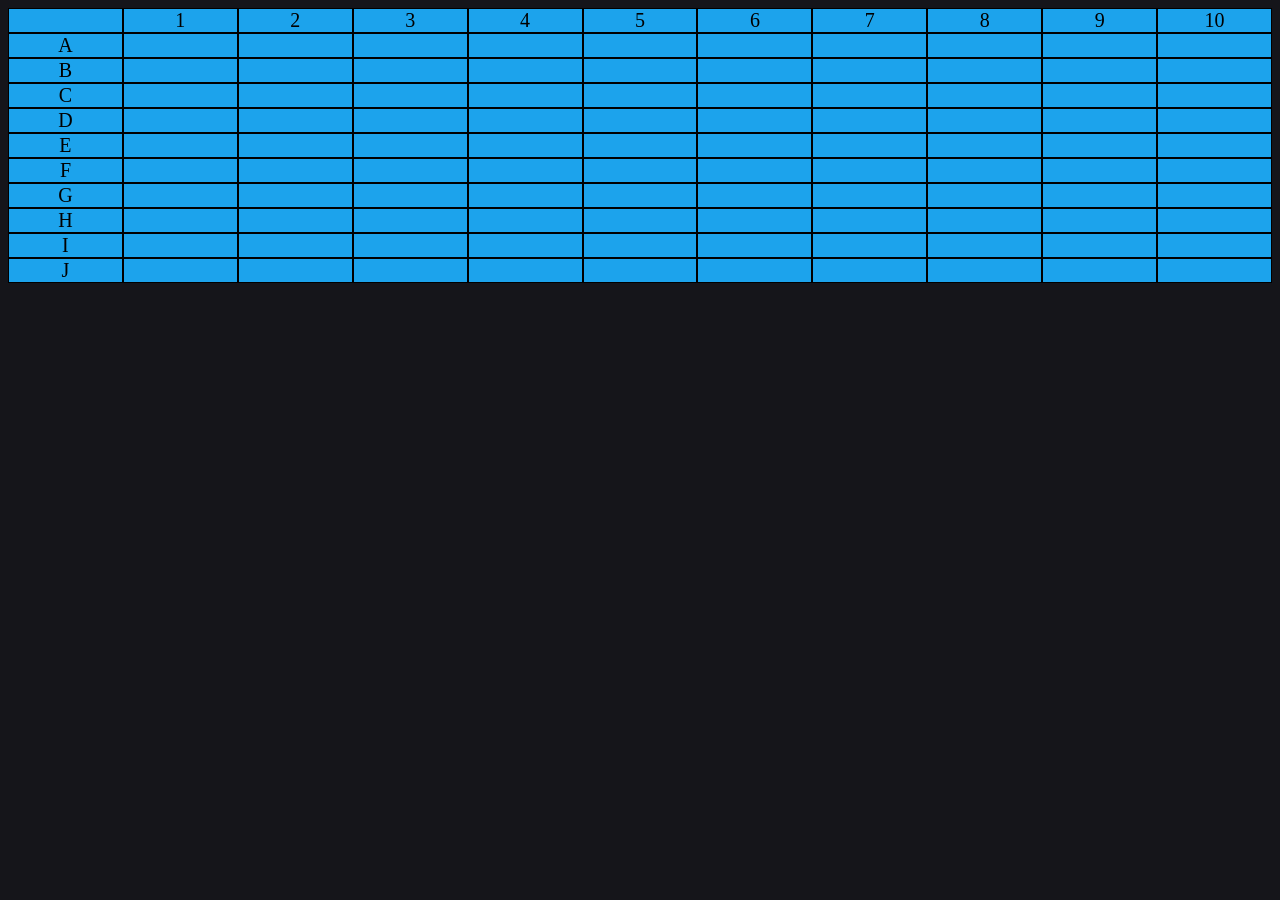
==== lokal.html @ 471d8bed "local game grid draft" ====
<!DOCTYPE html>
<html>
    <head>
        <link rel="stylesheet" href="main.css">
        <meta charset="UTF-8">
        <title>Potapljanje ladijc</title>
    </head>
    <body>
        <div class="container">
            <div></div>
            <div>1</div>
            <div>2</div>
            <div>3</div>
            <div>4</div>
            <div>5</div>
            <div>6</div>
            <div>7</div>
            <div>8</div>
            <div>9</div>
            <div>10</div>
            <div>A</div>
            <div></div>
            <div></div>
            <div></div>
            <div></div>
            <div></div>
            <div></div>
            <div></div>
            <div></div>
            <div></div>
            <div></div>
            <div>B</div>
            <div></div>
            <div></div>
            <div></div>
            <div></div>
            <div></div>
            <div></div>
            <div></div>
            <div></div>
            <div></div>
            <div></div>
            <div>C</div>
            <div></div>
            <div></div>
            <div></div>
            <div></div>
            <div></div>
            <div></div>
            <div></div>
            <div></div>
            <div></div>
            <div></div>
            <div>D</div>
            <div></div>
            <div></div>
            <div></div>
            <div></div>
            <div></div>
            <div></div>
            <div></div>
            <div></div>
            <div></div>
            <div></div>
            <div>E</div>
            <div></div>
            <div></div>
            <div></div>
            <div></div>
            <div></div>
            <div></div>
            <div></div>
            <div></div>
            <div></div>
            <div></div>
            <div>F</div>
            <div></div>
            <div></div>
            <div></div>
            <div></div>
            <div></div>
            <div></div>
            <div></div>
            <div></div>
            <div></div>
            <div></div>
            <div>G</div>
            <div></div>
            <div></div>
            <div></div>
            <div></div>
            <div></div>
            <div></div>
            <div></div>
            <div></div>
            <div></div>
            <div></div>
            <div>H</div>
            <div></div>
            <div></div>
            <div></div>
            <div></div>
            <div></div>
            <div></div>
            <div></div>
            <div></div>
            <div></div>
            <div></div>
            <div>I</div>
            <div></div>
            <div></div>
            <div></div>
            <div></div>
            <div></div>
            <div></div>
            <div></div>
            <div></div>
            <div></div>
            <div></div>
            <div>J</div>
            <div></div>
            <div></div>
            <div></div>
            <div></div>
            <div></div>
            <div></div>
            <div></div>
            <div></div>
            <div></div>
            <div></div>
        </div>
    </body>
</html>
---- main.css ----
* {
    color: #F1F1F1;
    background-color: #15151a;
    font-family: Verdana;
    font-size: 35px;
}
h1 {
    display: flex;
    justify-content: center;
    align-items: center;
}
a {
    display: block;
    width: fit-content;
    margin: 0 auto;
    text-decoration: none;
    text-align: center;
}
#lokal:hover{
    color: rgb(0, 119, 255);
}
#splet:hover{
    color: rgb(238, 34, 34);
}
.container {
    display: grid;
    grid-template-columns: auto auto auto;
    background-color: #1ca3ec;
    grid-template-columns: 1fr 1fr 1fr 1fr 1fr 1fr 1fr 1fr 1fr 1fr 1fr;
}
.container div {
    background-color: #1ca3ec;
    color: BLACK;
    border: 1px solid black;
    font-size: 20px;
    text-align: center;
}
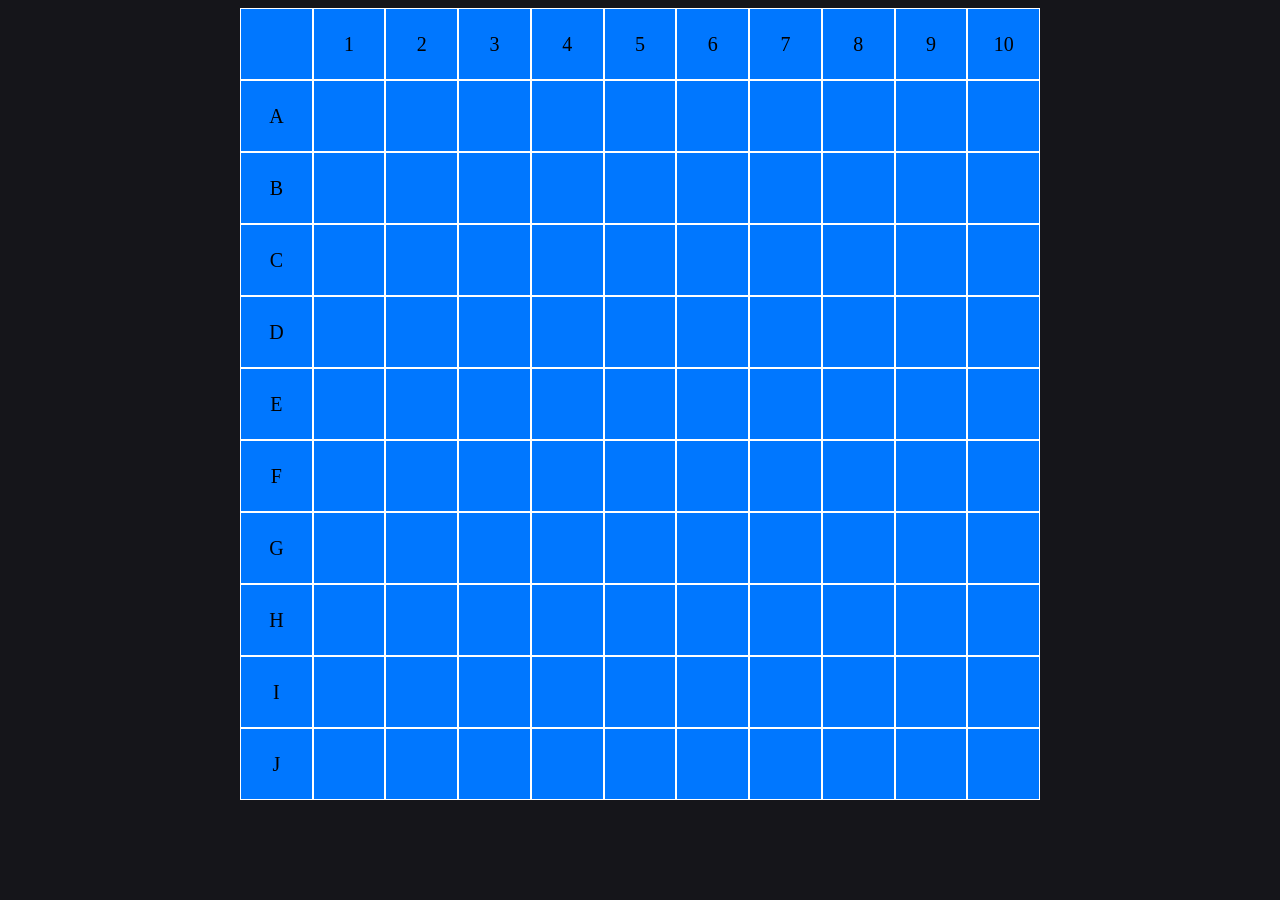
==== commit 9cd4f3ee: "local game grid made better" ====
--- a/lokal.html
+++ b/lokal.html
@@ -6,7 +6,7 @@
         <title>Potapljanje ladijc</title>
     </head>
     <body>
-        <div class="container">
+        <div class="container" id="main_c">
             <div></div>
             <div>1</div>
             <div>2</div>
--- a/main.css
+++ b/main.css
@@ -22,16 +22,22 @@
 #splet:hover{
     color: rgb(238, 34, 34);
 }
-.container {
+#main_c {
     display: grid;
     grid-template-columns: auto auto auto;
     background-color: #1ca3ec;
-    grid-template-columns: 1fr 1fr 1fr 1fr 1fr 1fr 1fr 1fr 1fr 1fr 1fr;
+    grid-template-columns: repeat(11, 1fr);
+    max-width: 800px;
+    margin: auto;
 }
 .container div {
-    background-color: #1ca3ec;
+    background-color: rgb(0, 119, 255);
     color: BLACK;
-    border: 1px solid black;
+    border: 1px solid WHITE;
     font-size: 20px;
     text-align: center;
+    display: flex;
+    align-items: center;     /* vertical center */
+    justify-content: center; /* horizontal center (optional) */
+    height: 70px;
 }
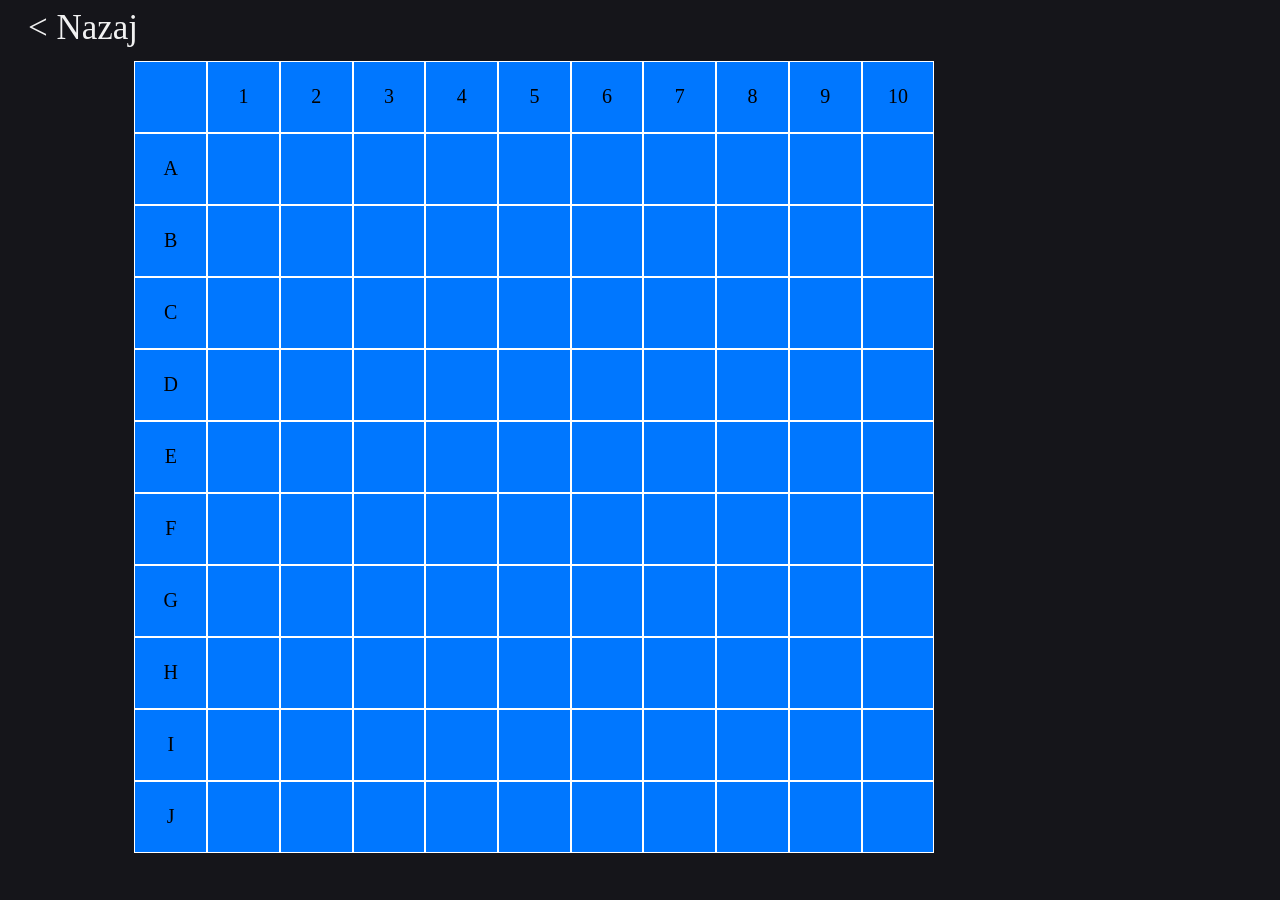
==== commit 4af6e298: "more html setup" ====
--- a/lokal.html
+++ b/lokal.html
@@ -6,6 +6,8 @@
         <title>Potapljanje ladijc</title>
     </head>
     <body>
+        <div>
+            <a id="back" href="index.html">< Nazaj</a>
         <div class="container" id="main_c">
             <div></div>
             <div>1</div>
@@ -19,115 +21,116 @@
             <div>9</div>
             <div>10</div>
             <div>A</div>
-            <div></div>
-            <div></div>
-            <div></div>
-            <div></div>
-            <div></div>
-            <div></div>
-            <div></div>
-            <div></div>
-            <div></div>
-            <div></div>
+            <div id="dA1"></div>
+            <div id="dA2"></div>
+            <div id="dA3"></div>
+            <div id="dA4"></div>
+            <div id="dA5"></div>
+            <div id="dA6"></div>
+            <div id="dA7"></div>
+            <div id="dA8"></div>
+            <div id="dA9"></div>
+            <div id="dA10"></div>
             <div>B</div>
-            <div></div>
-            <div></div>
-            <div></div>
-            <div></div>
-            <div></div>
-            <div></div>
-            <div></div>
-            <div></div>
-            <div></div>
-            <div></div>
+            <div id="dB1"></div>
+            <div id="dB2"></div>
+            <div id="dB3"></div>
+            <div id="dB4"></div>
+            <div id="dB5"></div>
+            <div id="dB6"></div>
+            <div id="dB7"></div>
+            <div id="dB8"></div>
+            <div id="dB9"></div>
+            <div id="dB10"></div>
             <div>C</div>
-            <div></div>
-            <div></div>
-            <div></div>
-            <div></div>
-            <div></div>
-            <div></div>
-            <div></div>
-            <div></div>
-            <div></div>
-            <div></div>
+            <div id="dC1"></div>
+            <div id="dC2"></div>
+            <div id="dC3"></div>
+            <div id="dC4"></div>
+            <div id="dC5"></div>
+            <div id="dC6"></div>
+            <div id="dC7"></div>
+            <div id="dC8"></div>
+            <div id="dC9"></div>
+            <div id="dC10"></div>
             <div>D</div>
-            <div></div>
-            <div></div>
-            <div></div>
-            <div></div>
-            <div></div>
-            <div></div>
-            <div></div>
-            <div></div>
-            <div></div>
-            <div></div>
+            <div id="dD1"></div>
+            <div id="dD2"></div>
+            <div id="dD3"></div>
+            <div id="dD4"></div>
+            <div id="dD5"></div>
+            <div id="dD6"></div>
+            <div id="dD7"></div>
+            <div id="dD8"></div>
+            <div id="dD9"></div>
+            <div id="dD10"></div>
             <div>E</div>
-            <div></div>
-            <div></div>
-            <div></div>
-            <div></div>
-            <div></div>
-            <div></div>
-            <div></div>
-            <div></div>
-            <div></div>
-            <div></div>
+            <div id="dE1"></div>
+            <div id="dE2"></div>
+            <div id="dE3"></div>
+            <div id="dE4"></div>
+            <div id="dE5"></div>
+            <div id="dE6"></div>
+            <div id="dE7"></div>
+            <div id="dE8"></div>
+            <div id="dE9"></div>
+            <div id="dE10"></div>
             <div>F</div>
-            <div></div>
-            <div></div>
-            <div></div>
-            <div></div>
-            <div></div>
-            <div></div>
-            <div></div>
-            <div></div>
-            <div></div>
-            <div></div>
+            <div id="dF1"></div>
+            <div id="dF2"></div>
+            <div id="dF3"></div>
+            <div id="dF4"></div>
+            <div id="dF5"></div>
+            <div id="dF6"></div>
+            <div id="dF7"></div>
+            <div id="dF8"></div>
+            <div id="dF9"></div>
+            <div id="dF10"></div>
             <div>G</div>
-            <div></div>
-            <div></div>
-            <div></div>
-            <div></div>
-            <div></div>
-            <div></div>
-            <div></div>
-            <div></div>
-            <div></div>
-            <div></div>
+            <div id="dG1"></div>
+            <div id="dG2"></div>
+            <div id="dG3"></div>
+            <div id="dG4"></div>
+            <div id="dG5"></div>
+            <div id="dG6"></div>
+            <div id="dG7"></div>
+            <div id="dG8"></div>
+            <div id="dG9"></div>
+            <div id="dG10"></div>
             <div>H</div>
-            <div></div>
-            <div></div>
-            <div></div>
-            <div></div>
-            <div></div>
-            <div></div>
-            <div></div>
-            <div></div>
-            <div></div>
-            <div></div>
+            <div id="dH1"></div>
+            <div id="dH2"></div>
+            <div id="dH3"></div>
+            <div id="dH4"></div>
+            <div id="dH5"></div>
+            <div id="dH6"></div>
+            <div id="dH7"></div>
+            <div id="dH8"></div>
+            <div id="dH9"></div>
+            <div id="dH10"></div>
             <div>I</div>
-            <div></div>
-            <div></div>
-            <div></div>
-            <div></div>
-            <div></div>
-            <div></div>
-            <div></div>
-            <div></div>
-            <div></div>
-            <div></div>
+            <div id="dI1"></div>
+            <div id="dI2"></div>
+            <div id="dI3"></div>
+            <div id="dI4"></div>
+            <div id="dI5"></div>
+            <div id="dI6"></div>
+            <div id="dI7"></div>
+            <div id="dI8"></div>
+            <div id="dI9"></div>
+            <div id="dI10"></div>
             <div>J</div>
-            <div></div>
-            <div></div>
-            <div></div>
-            <div></div>
-            <div></div>
-            <div></div>
-            <div></div>
-            <div></div>
-            <div></div>
-            <div></div>
+            <div id="dJ1"></div>
+            <div id="dJ2"></div>
+            <div id="dJ3"></div>
+            <div id="dJ4"></div>
+            <div id="dJ5"></div>
+            <div id="dJ6"></div>
+            <div id="dJ7"></div>
+            <div id="dJ8"></div>
+            <div id="dJ9"></div>
+            <div id="dJ10"></div>
+        </div>
         </div>
     </body>
 </html>
--- a/main.css
+++ b/main.css
@@ -9,7 +9,7 @@
     justify-content: center;
     align-items: center;
 }
-a {
+.main_a {
     display: block;
     width: fit-content;
     margin: 0 auto;
@@ -28,7 +28,8 @@
     background-color: #1ca3ec;
     grid-template-columns: repeat(11, 1fr);
     max-width: 800px;
-    margin: auto;
+    margin-left: 10%;
+    margin-top: 1%;
 }
 .container div {
     background-color: rgb(0, 119, 255);
@@ -37,7 +38,15 @@
     font-size: 20px;
     text-align: center;
     display: flex;
-    align-items: center;     /* vertical center */
-    justify-content: center; /* horizontal center (optional) */
+    align-items: center;
+    justify-content: center;
     height: 70px;
+}
+#back {
+    margin: 20px;
+    padding-top: 20px;
+    text-decoration: none;
+}
+#back:hover{
+    color: #c2c2c2;
 }
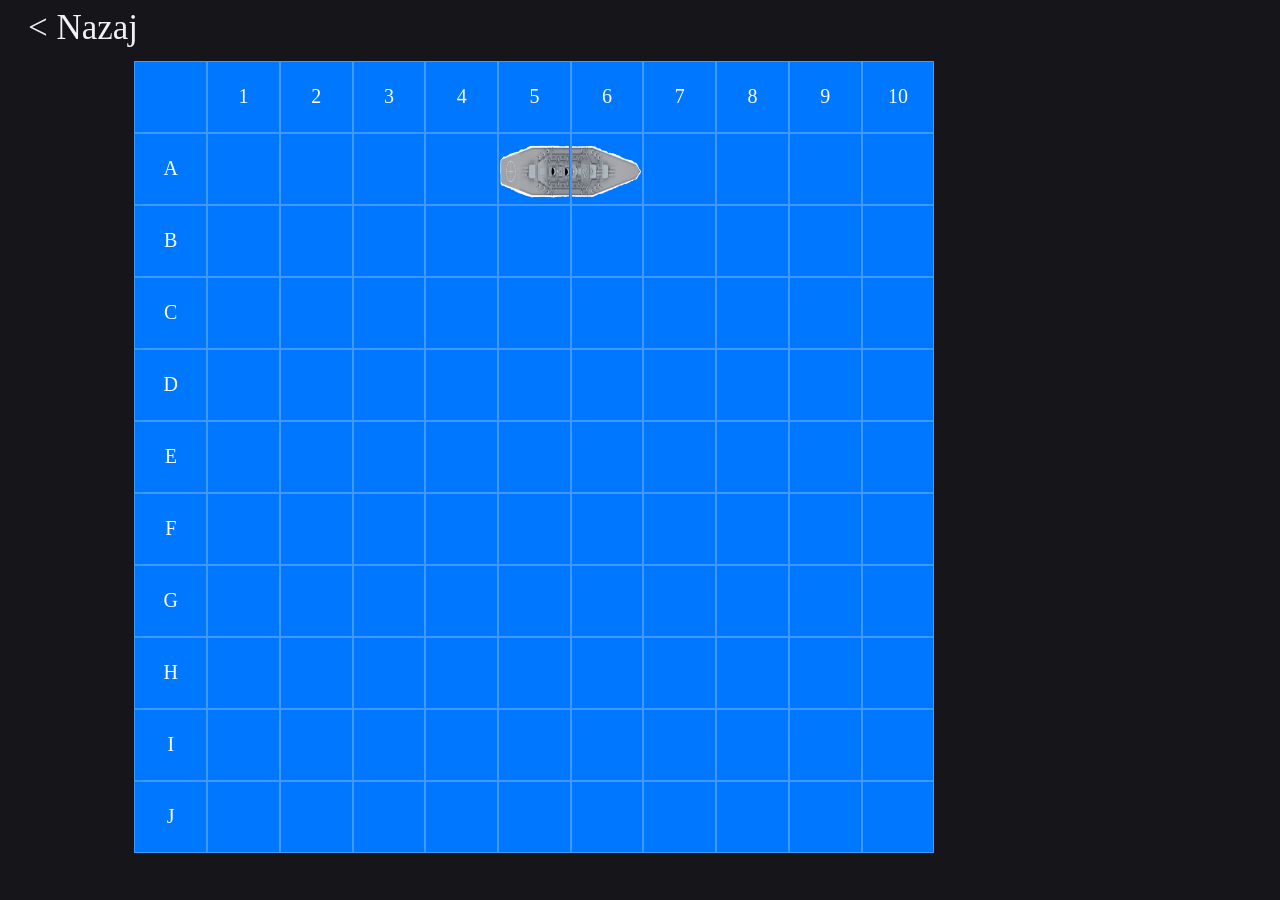
==== commit cc80e8fe: "test ladje" ====
--- a/lokal.html
+++ b/lokal.html
@@ -25,8 +25,8 @@
             <div id="dA2"></div>
             <div id="dA3"></div>
             <div id="dA4"></div>
-            <div id="dA5"></div>
-            <div id="dA6"></div>
+            <div id="dA5"><img style="background: transparent;" src="slike/destroyer1.png"></div>
+            <div id="dA6"><img style="background: transparent;" src="slike/destroyer2.png"></div>
             <div id="dA7"></div>
             <div id="dA8"></div>
             <div id="dA9"></div>
--- a/main.css
+++ b/main.css
@@ -33,8 +33,8 @@
 }
 .container div {
     background-color: rgb(0, 119, 255);
-    color: BLACK;
-    border: 1px solid WHITE;
+    color: WHITE;
+    border: 1px solid #FFFFFF40;
     font-size: 20px;
     text-align: center;
     display: flex;
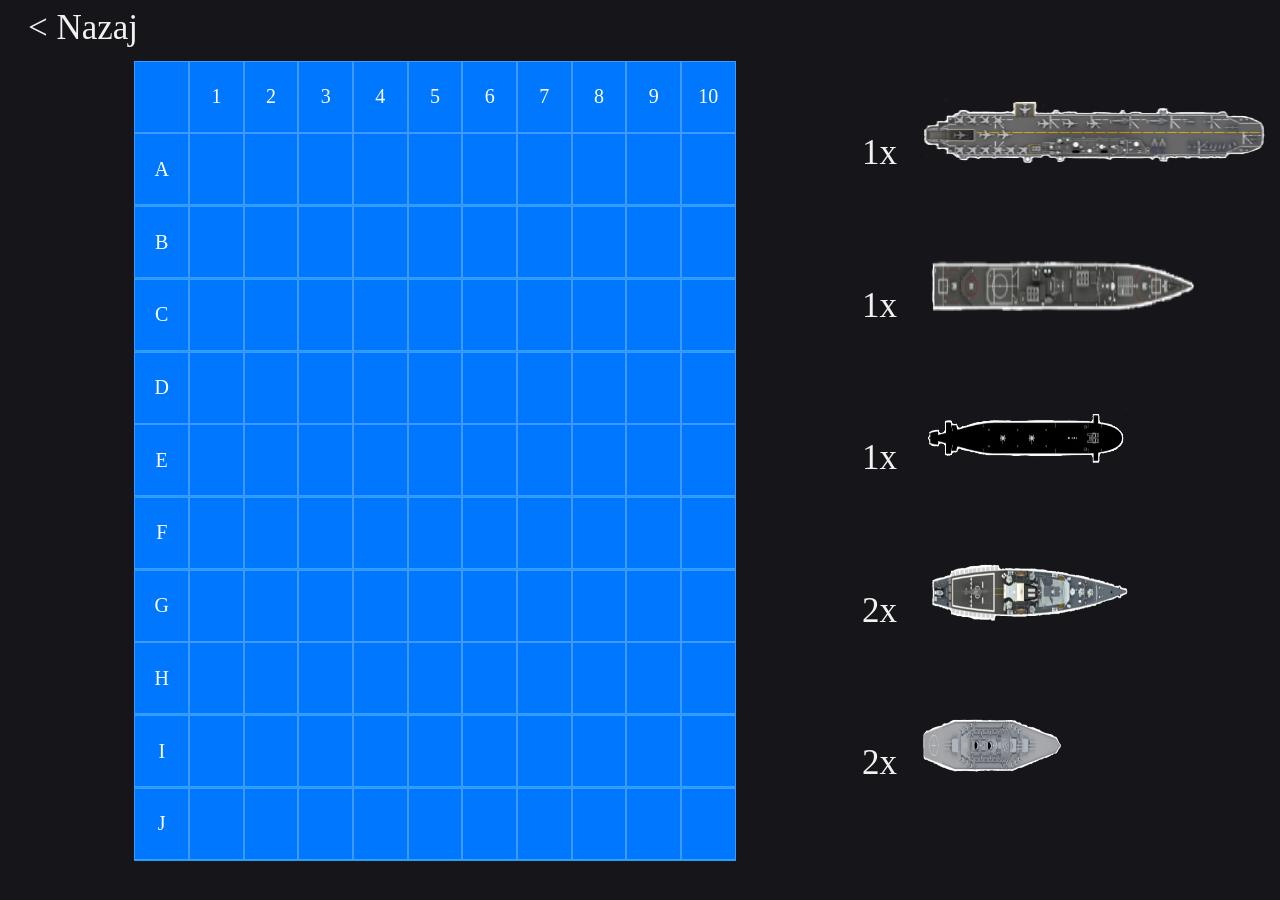
==== commit 324a77a8: "ship placement almost done" ====
--- a/lokal.html
+++ b/lokal.html
@@ -6,131 +6,133 @@
         <title>Potapljanje ladijc</title>
     </head>
     <body>
-        <div>
-            <a id="back" href="index.html">< Nazaj</a>
-        <div class="container" id="main_c">
-            <div></div>
-            <div>1</div>
-            <div>2</div>
-            <div>3</div>
-            <div>4</div>
-            <div>5</div>
-            <div>6</div>
-            <div>7</div>
-            <div>8</div>
-            <div>9</div>
-            <div>10</div>
-            <div>A</div>
-            <div id="dA1"></div>
-            <div id="dA2"></div>
-            <div id="dA3"></div>
-            <div id="dA4"></div>
-            <div id="dA5"><img style="background: transparent;" src="slike/destroyer1.png"></div>
-            <div id="dA6"><img style="background: transparent;" src="slike/destroyer2.png"></div>
-            <div id="dA7"></div>
-            <div id="dA8"></div>
-            <div id="dA9"></div>
-            <div id="dA10"></div>
-            <div>B</div>
-            <div id="dB1"></div>
-            <div id="dB2"></div>
-            <div id="dB3"></div>
-            <div id="dB4"></div>
-            <div id="dB5"></div>
-            <div id="dB6"></div>
-            <div id="dB7"></div>
-            <div id="dB8"></div>
-            <div id="dB9"></div>
-            <div id="dB10"></div>
-            <div>C</div>
-            <div id="dC1"></div>
-            <div id="dC2"></div>
-            <div id="dC3"></div>
-            <div id="dC4"></div>
-            <div id="dC5"></div>
-            <div id="dC6"></div>
-            <div id="dC7"></div>
-            <div id="dC8"></div>
-            <div id="dC9"></div>
-            <div id="dC10"></div>
-            <div>D</div>
-            <div id="dD1"></div>
-            <div id="dD2"></div>
-            <div id="dD3"></div>
-            <div id="dD4"></div>
-            <div id="dD5"></div>
-            <div id="dD6"></div>
-            <div id="dD7"></div>
-            <div id="dD8"></div>
-            <div id="dD9"></div>
-            <div id="dD10"></div>
-            <div>E</div>
-            <div id="dE1"></div>
-            <div id="dE2"></div>
-            <div id="dE3"></div>
-            <div id="dE4"></div>
-            <div id="dE5"></div>
-            <div id="dE6"></div>
-            <div id="dE7"></div>
-            <div id="dE8"></div>
-            <div id="dE9"></div>
-            <div id="dE10"></div>
-            <div>F</div>
-            <div id="dF1"></div>
-            <div id="dF2"></div>
-            <div id="dF3"></div>
-            <div id="dF4"></div>
-            <div id="dF5"></div>
-            <div id="dF6"></div>
-            <div id="dF7"></div>
-            <div id="dF8"></div>
-            <div id="dF9"></div>
-            <div id="dF10"></div>
-            <div>G</div>
-            <div id="dG1"></div>
-            <div id="dG2"></div>
-            <div id="dG3"></div>
-            <div id="dG4"></div>
-            <div id="dG5"></div>
-            <div id="dG6"></div>
-            <div id="dG7"></div>
-            <div id="dG8"></div>
-            <div id="dG9"></div>
-            <div id="dG10"></div>
-            <div>H</div>
-            <div id="dH1"></div>
-            <div id="dH2"></div>
-            <div id="dH3"></div>
-            <div id="dH4"></div>
-            <div id="dH5"></div>
-            <div id="dH6"></div>
-            <div id="dH7"></div>
-            <div id="dH8"></div>
-            <div id="dH9"></div>
-            <div id="dH10"></div>
-            <div>I</div>
-            <div id="dI1"></div>
-            <div id="dI2"></div>
-            <div id="dI3"></div>
-            <div id="dI4"></div>
-            <div id="dI5"></div>
-            <div id="dI6"></div>
-            <div id="dI7"></div>
-            <div id="dI8"></div>
-            <div id="dI9"></div>
-            <div id="dI10"></div>
-            <div>J</div>
-            <div id="dJ1"></div>
-            <div id="dJ2"></div>
-            <div id="dJ3"></div>
-            <div id="dJ4"></div>
-            <div id="dJ5"></div>
-            <div id="dJ6"></div>
-            <div id="dJ7"></div>
-            <div id="dJ8"></div>
-            <div id="dJ9"></div>
-            <div id="dJ10"></div>
+        <a id="back" href="index.html">< Nazaj</a>
+        <div id="upperDiv">
+            <div class="container" id="main_c">
+                <div></div>
+                <div>1</div>
+                <div>2</div>
+                <div>3</div>
+                <div>4</div>
+                <div>5</div>
+                <div>6</div>
+                <div>7</div>
+                <div>8</div>
+                <div>9</div>
+                <div>10</div>
+                <div>A</div>
+                <div id="dA1"></div>
+                <div id="dA2"></div>
+                <div id="dA3"></div>
+                <div id="dA4"></div>
+                <div id="dA5"></div>
+                <div id="dA6"></div>
+                <div id="dA7"></div>
+                <div id="dA8"></div>
+                <div id="dA9"></div>
+                <div id="dA10"></div>
+                <div>B</div>
+                <div id="dB1"></div>
+                <div id="dB2"></div>
+                <div id="dB3"></div>
+                <div id="dB4"></div>
+                <div id="dB5"></div>
+                <div id="dB6"></div>
+                <div id="dB7"></div>
+                <div id="dB8"></div>
+                <div id="dB9"></div>
+                <div id="dB10"></div>
+                <div>C</div>
+                <div id="dC1"></div>
+                <div id="dC2"></div>
+                <div id="dC3"></div>
+                <div id="dC4"></div>
+                <div id="dC5"></div>
+                <div id="dC6"></div>
+                <div id="dC7"></div>
+                <div id="dC8"></div>
+                <div id="dC9"></div>
+                <div id="dC10"></div>
+                <div>D</div>
+                <div id="dD1"></div>
+                <div id="dD2"></div>
+                <div id="dD3"></div>
+                <div id="dD4"></div>
+                <div id="dD5"></div>
+                <div id="dD6"></div>
+                <div id="dD7"></div>
+                <div id="dD8"></div>
+                <div id="dD9"></div>
+                <div id="dD10"></div>
+                <div>E</div>
+                <div id="dE1"></div>
+                <div id="dE2"></div>
+                <div id="dE3"></div>
+                <div id="dE4"></div>
+                <div id="dE5"></div>
+                <div id="dE6"></div>
+                <div id="dE7"></div>
+                <div id="dE8"></div>
+                <div id="dE9"></div>
+                <div id="dE10"></div>
+                <div>F</div>
+                <div id="dF1"></div>
+                <div id="dF2"></div>
+                <div id="dF3"></div>
+                <div id="dF4"></div>
+                <div id="dF5"></div>
+                <div id="dF6"></div>
+                <div id="dF7"></div>
+                <div id="dF8"></div>
+                <div id="dF9"></div>
+                <div id="dF10"></div>
+                <div>G</div>
+                <div id="dG1"></div>
+                <div id="dG2"></div>
+                <div id="dG3"></div>
+                <div id="dG4"></div>
+                <div id="dG5"></div>
+                <div id="dG6"></div>
+                <div id="dG7"></div>
+                <div id="dG8"></div>
+                <div id="dG9"></div>
+                <div id="dG10"></div>
+                <div>H</div>
+                <div id="dH1"></div>
+                <div id="dH2"></div>
+                <div id="dH3"></div>
+                <div id="dH4"></div>
+                <div id="dH5"></div>
+                <div id="dH6"></div>
+                <div id="dH7"></div>
+                <div id="dH8"></div>
+                <div id="dH9"></div>
+                <div id="dH10"></div>
+                <div>I</div>
+                <div id="dI1"></div>
+                <div id="dI2"></div>
+                <div id="dI3"></div>
+                <div id="dI4"></div>
+                <div id="dI5"></div>
+                <div id="dI6"></div>
+                <div id="dI7"></div>
+                <div id="dI8"></div>
+                <div id="dI9"></div>
+                <div id="dI10"></div>
+                <div>J</div>
+                <div id="dJ1"></div>
+                <div id="dJ2"></div>
+                <div id="dJ3"></div>
+                <div id="dJ4"></div>
+                <div id="dJ5"></div>
+                <div id="dJ6"></div>
+                <div id="dJ7"></div>
+                <div id="dJ8"></div>
+                <div id="dJ9"></div>
+                <div id="dJ10"></div>
+            </div>
+            <div id="right"></div>
         </div>
-        </div>
+        <script src="lokal.js"></script>
     </body>
 </html>
--- a/main.css
+++ b/main.css
@@ -24,10 +24,10 @@
 }
 #main_c {
     display: grid;
-    grid-template-columns: auto auto auto;
     background-color: #1ca3ec;
     grid-template-columns: repeat(11, 1fr);
-    max-width: 800px;
+    width: 800px;
+    height: 800px;
     margin-left: 10%;
     margin-top: 1%;
 }
@@ -49,4 +49,16 @@
 }
 #back:hover{
     color: #c2c2c2;
+}
+#upperDiv {
+    display: flex;
+}
+#right {
+    display: grid;
+    grid-template-columns: 60px 1fr;
+    margin-left: 10%;
+    margin-top: 50px;
+}
+img {
+    background-color: transparent;
 }
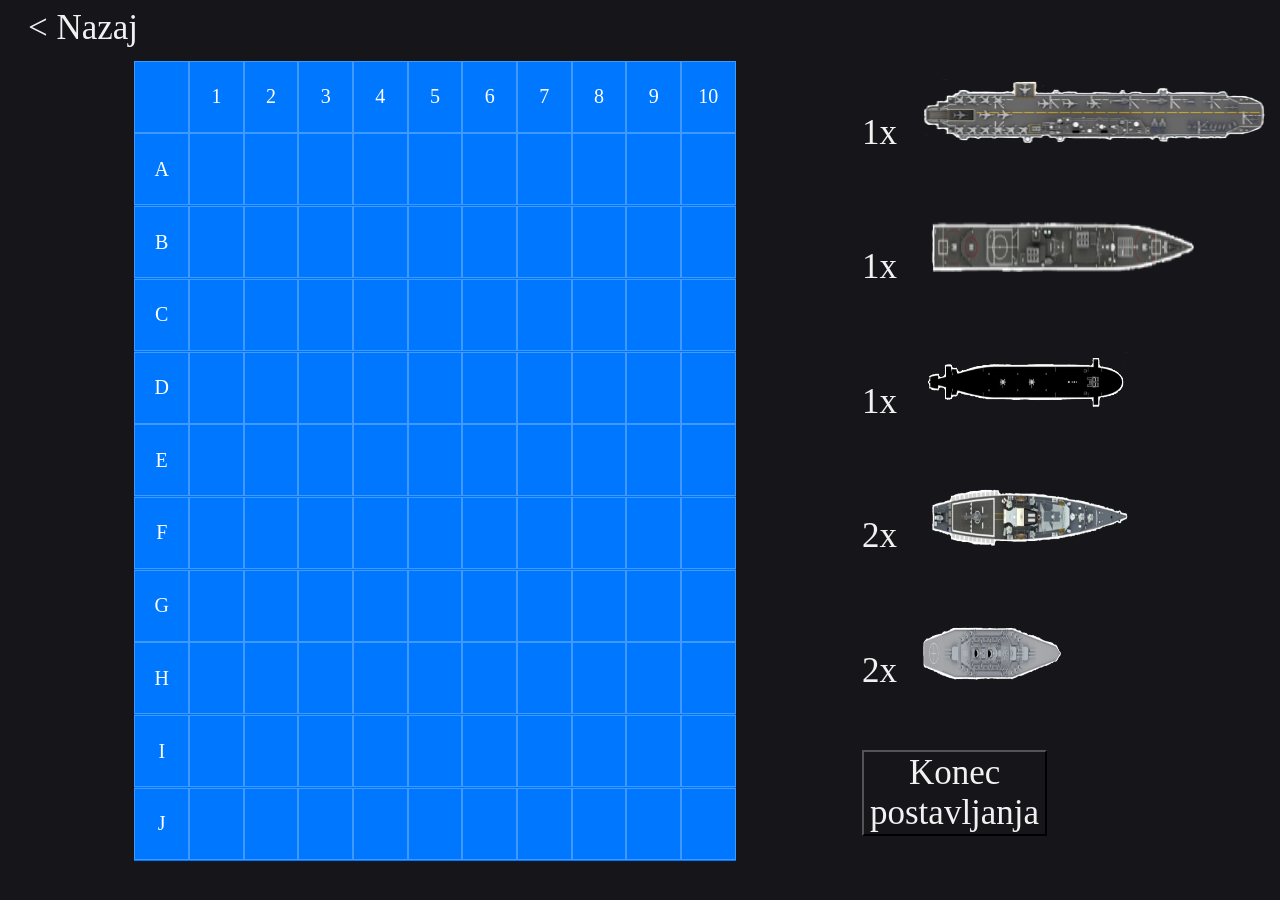
==== commit 1be2a7b6: "postavljanje koncano" ====
--- a/lokal.html
+++ b/lokal.html
@@ -9,18 +9,18 @@
         <a id="back" href="index.html">< Nazaj</a>
         <div id="upperDiv">
             <div class="container" id="main_c">
-                <div></div>
-                <div>1</div>
-                <div>2</div>
-                <div>3</div>
-                <div>4</div>
-                <div>5</div>
-                <div>6</div>
-                <div>7</div>
-                <div>8</div>
-                <div>9</div>
-                <div>10</div>
-                <div>A</div>
+                <div id="d0"></div>
+                <div id="d1">1</div>
+                <div id="d2">2</div>
+                <div id="d3">3</div>
+                <div id="d4">4</div>
+                <div id="d5">5</div>
+                <div id="d6">6</div>
+                <div id="d7">7</div>
+                <div id="d8">8</div>
+                <div id="d9">9</div>
+                <div id="d10">10</div>
+                <div id="dA">A</div>
                 <div id="dA1"></div>
                 <div id="dA2"></div>
                 <div id="dA3"></div>
@@ -31,7 +31,7 @@
                 <div id="dA8"></div>
                 <div id="dA9"></div>
                 <div id="dA10"></div>
-                <div>B</div>
+                <div id="dB">B</div>
                 <div id="dB1"></div>
                 <div id="dB2"></div>
                 <div id="dB3"></div>
@@ -42,7 +42,7 @@
                 <div id="dB8"></div>
                 <div id="dB9"></div>
                 <div id="dB10"></div>
-                <div>C</div>
+                <div id="dC">C</div>
                 <div id="dC1"></div>
                 <div id="dC2"></div>
                 <div id="dC3"></div>
@@ -53,7 +53,7 @@
                 <div id="dC8"></div>
                 <div id="dC9"></div>
                 <div id="dC10"></div>
-                <div>D</div>
+                <div id="dD">D</div>
                 <div id="dD1"></div>
                 <div id="dD2"></div>
                 <div id="dD3"></div>
@@ -64,7 +64,7 @@
                 <div id="dD8"></div>
                 <div id="dD9"></div>
                 <div id="dD10"></div>
-                <div>E</div>
+                <div id="dE">E</div>
                 <div id="dE1"></div>
                 <div id="dE2"></div>
                 <div id="dE3"></div>
@@ -75,7 +75,7 @@
                 <div id="dE8"></div>
                 <div id="dE9"></div>
                 <div id="dE10"></div>
-                <div>F</div>
+                <div id="dF">F</div>
                 <div id="dF1"></div>
                 <div id="dF2"></div>
                 <div id="dF3"></div>
@@ -86,7 +86,7 @@
                 <div id="dF8"></div>
                 <div id="dF9"></div>
                 <div id="dF10"></div>
-                <div>G</div>
+                <div id="dG">G</div>
                 <div id="dG1"></div>
                 <div id="dG2"></div>
                 <div id="dG3"></div>
@@ -97,7 +97,7 @@
                 <div id="dG8"></div>
                 <div id="dG9"></div>
                 <div id="dG10"></div>
-                <div>H</div>
+                <div id="dH">H</div>
                 <div id="dH1"></div>
                 <div id="dH2"></div>
                 <div id="dH3"></div>
@@ -108,7 +108,7 @@
                 <div id="dH8"></div>
                 <div id="dH9"></div>
                 <div id="dH10"></div>
-                <div>I</div>
+                <div id="dI">I</div>
                 <div id="dI1"></div>
                 <div id="dI2"></div>
                 <div id="dI3"></div>
@@ -119,7 +119,7 @@
                 <div id="dI8"></div>
                 <div id="dI9"></div>
                 <div id="dI10"></div>
-                <div>J</div>
+                <div id="dJ">J</div>
                 <div id="dJ1"></div>
                 <div id="dJ2"></div>
                 <div id="dJ3"></div>
--- a/main.css
+++ b/main.css
@@ -20,11 +20,11 @@
     color: rgb(0, 119, 255);
 }
 #splet:hover{
-    color: rgb(238, 34, 34);
+    color: #DC143C;
 }
 #main_c {
     display: grid;
-    background-color: #1ca3ec;
+    background-color: rgb(0, 119, 255);
     grid-template-columns: repeat(11, 1fr);
     width: 800px;
     height: 800px;
@@ -57,8 +57,12 @@
     display: grid;
     grid-template-columns: 60px 1fr;
     margin-left: 10%;
-    margin-top: 50px;
+    margin-top: 30px;
 }
 img {
     background-color: transparent;
+}
+#button1 {
+    height: fit-content;
+    width: fit-content;
 }
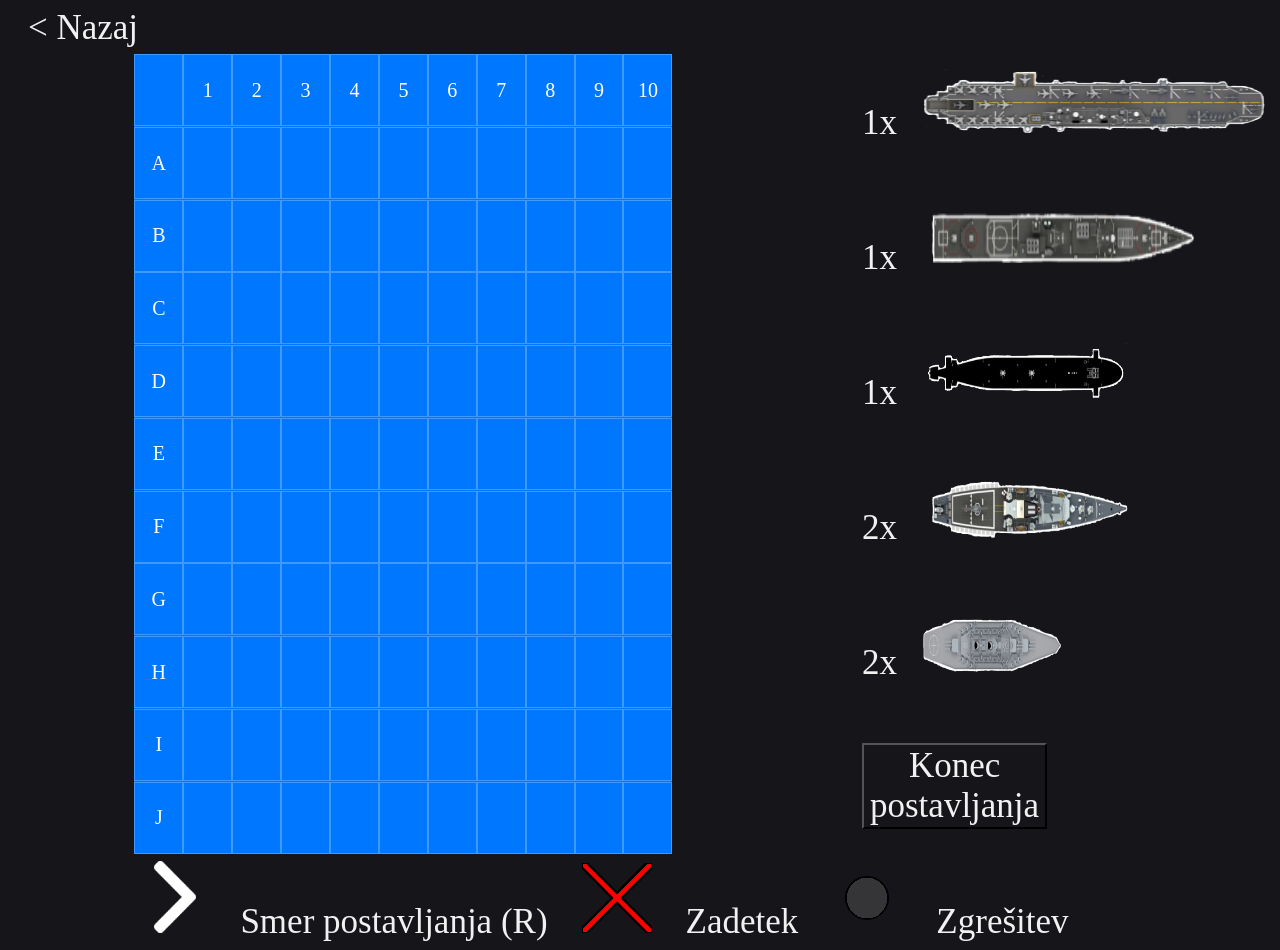
==== commit 0c44add5: "final commit probably" ====
--- a/lokal.html
+++ b/lokal.html
@@ -133,6 +133,14 @@
             </div>
             <div id="right"></div>
         </div>
+        <div id="legenda">
+            <img src="slike/smer.png" style="margin-left: 10%;">
+            <p>Smer postavljanja (R)</p>
+            <img src="slike/x.png">
+            <p>Zadetek</p>
+            <img src="slike/dot.png">
+            <p>Zgrešitev</p>
+        </div>
         <script src="lokal.js"></script>
     </body>
 </html>
--- a/main.css
+++ b/main.css
@@ -29,7 +29,7 @@
     width: 800px;
     height: 800px;
     margin-left: 10%;
-    margin-top: 1%;
+    margin-top: 0.5%;
 }
 .container div {
     background-color: rgb(0, 119, 255);
@@ -44,7 +44,7 @@
 }
 #back {
     margin: 20px;
-    padding-top: 20px;
+    padding-top: 10px;
     text-decoration: none;
 }
 #back:hover{
@@ -56,8 +56,8 @@
 #right {
     display: grid;
     grid-template-columns: 60px 1fr;
-    margin-left: 10%;
-    margin-top: 30px;
+    margin-left: 15%;
+    margin-top: 20px;
 }
 img {
     background-color: transparent;
@@ -65,4 +65,11 @@
 #button1 {
     height: fit-content;
     width: fit-content;
+}
+#legenda{
+    margin-top: 7px;
+}
+#legenda * {
+    margin-left: 2%;
+    display: inline;
 }
